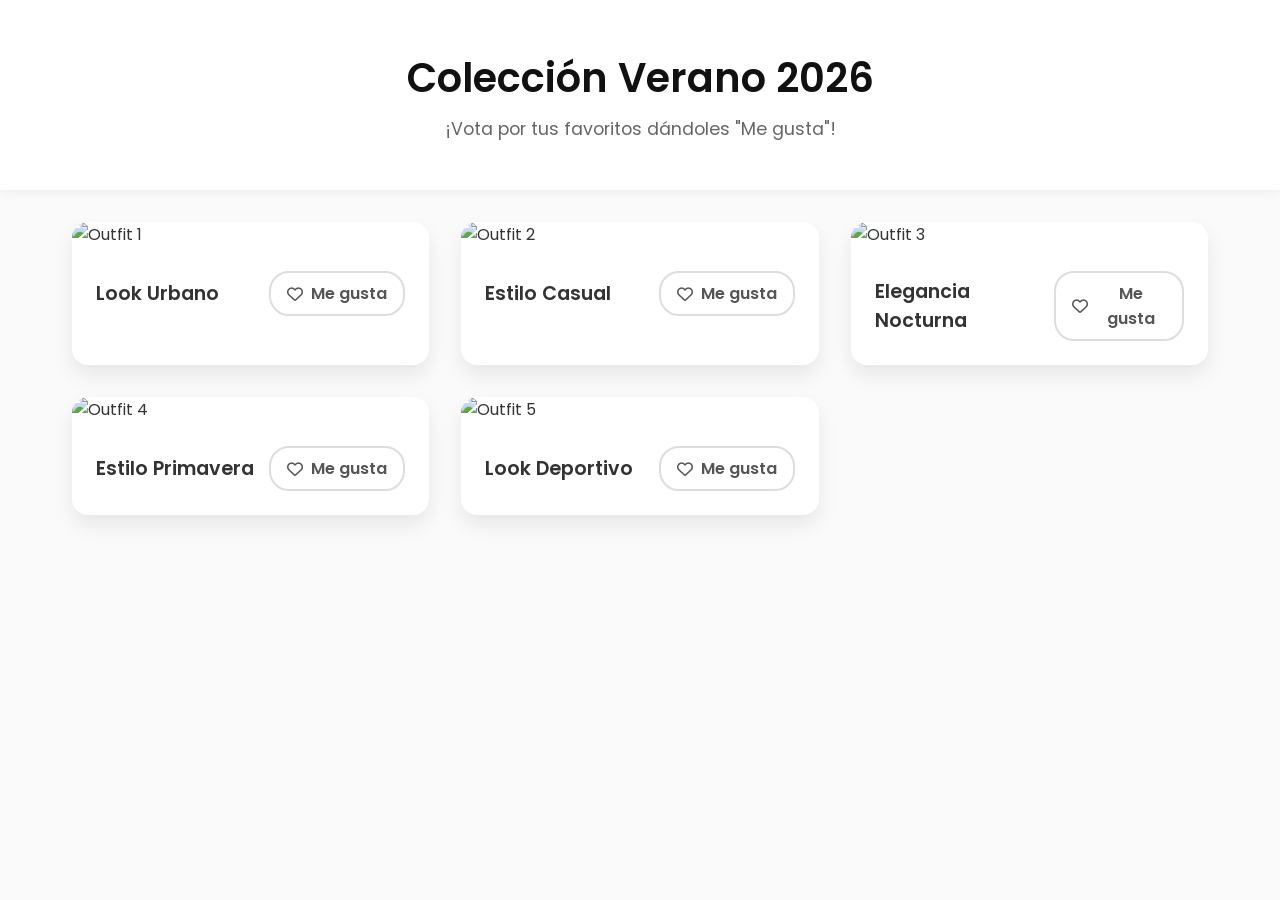
==== index.html @ c22bd41a "Add files via upload" ====
<!DOCTYPE html>
<html lang="es">
<head>
    <meta charset="UTF-8">
    <meta name="viewport" content="width=device-width, initial-scale=1.0">
    <title>Catálogo de Moda 2026</title>
    <link rel="stylesheet" href="style.css">
    <link href="https://fonts.googleapis.com/css2?family=Poppins:wght@300;400;600&display=swap" rel="stylesheet">
    <link rel="stylesheet" href="https://cdnjs.cloudflare.com/ajax/libs/font-awesome/6.4.0/css/all.min.css">
</head>
<body>
    <header class="catalog-header">
        <h1>Colección Verano 2026</h1>
        <p>¡Vota por tus favoritos dándoles "Me gusta"!</p>
    </header>

    <main class="gallery">
        <div class="card">
            <img src="https://images.unsplash.com/photo-1515886657613-9f3515b0c78f?w=600&q=80" alt="Outfit 1">
            <div class="card-info">
                <h3>Look Urbano</h3>
                <button class="like-btn"><i class="fa-regular fa-heart"></i> Me gusta</button>
            </div>
        </div>
        <div class="card">
            <img src="https://images.unsplash.com/photo-1483985988355-763728e1935b?w=600&q=80" alt="Outfit 2">
            <div class="card-info">
                <h3>Estilo Casual</h3>
                <button class="like-btn"><i class="fa-regular fa-heart"></i> Me gusta</button>
            </div>
        </div>
        <div class="card">
            <img src="https://images.unsplash.com/photo-1496747611176-843222e1e57c?w=600&q=80" alt="Outfit 3">
            <div class="card-info">
                <h3>Elegancia Nocturna</h3>
                <button class="like-btn"><i class="fa-regular fa-heart"></i> Me gusta</button>
            </div>
        </div>
        
        <!-- Para agregar un nuevo producto, copia desde el <div class="card"> hasta su respectivo </div> -->
        <div class="card">
            <!-- Cambia el enlace dentro de src="" por la URL de tu foto -->
            <img src="https://images.unsplash.com/photo-1434389677669-e08b4cac3105?w=600&q=80" alt="Outfit 4">
            <div class="card-info">
                <!-- Cambia el nombre aquí -->
                <h3>Estilo Primavera</h3>
                <button class="like-btn"><i class="fa-regular fa-heart"></i> Me gusta</button>
            </div>
        </div>

        <div class="card">
            <img src="https://images.unsplash.com/photo-1550614000-4b95dd578e93?w=600&q=80" alt="Outfit 5">
            <div class="card-info">
                <h3>Look Deportivo</h3>
                <button class="like-btn"><i class="fa-regular fa-heart"></i> Me gusta</button>
            </div>
        </div>
        <!-- Fin de productos -->
    </main>

    <!-- Overlay de carga oculto -->
    <div id="loading" class="hidden overlay">
        <div class="spinner"></div>
        <p>Registrando tu voto de forma segura...</p>
    </div>

    <!-- Modal de Agradecimiento -->
    <div id="thanks-modal" class="hidden overlay">
        <div class="modal-box">
            <i class="fa-solid fa-heart success-icon"></i>
            <h2>¡Gracias por tu apoyo!</h2>
            <p>Tu voto ha sido registrado exitosamente en nuestro sistema.</p>
            <button id="close-modal" class="btn-primary">Cerrar</button>
        </div>
    </div>

    <script src="script.js"></script>
</body>
</html>
---- style.css ----
:root {
    --bg: #fafafa;
    --text: #333;
    --primary: #e11d48;
    --card-bg: #fff;
}

* { margin: 0; padding: 0; box-sizing: border-box; font-family: 'Poppins', sans-serif; }
body { background: var(--bg); color: var(--text); }

.catalog-header {
    text-align: center; padding: 3rem 1rem; background: #fff;
    box-shadow: 0 2px 10px rgba(0,0,0,0.05); margin-bottom: 2rem;
}
.catalog-header h1 { font-size: 2.5rem; font-weight: 600; color: #111; }
.catalog-header p { color: #666; font-size: 1.1rem; margin-top: 0.5rem; }

.gallery {
    display: grid; grid-template-columns: repeat(auto-fit, minmax(280px, 1fr));
    gap: 2rem; padding: 0 2rem 4rem; max-width: 1200px; margin: 0 auto;
}

.card {
    background: var(--card-bg); border-radius: 16px; overflow: hidden;
    box-shadow: 0 10px 20px rgba(0,0,0,0.08); transition: transform 0.3s;
}
.card:hover { transform: translateY(-5px); }

.card img { width: 100%; height: 350px; object-fit: cover; }
.card-info { padding: 1.5rem; display: flex; justify-content: space-between; align-items: center; }
.card-info h3 { font-size: 1.2rem; font-weight: 600; }

.like-btn {
    background: none; border: 2px solid #ddd; padding: 0.5rem 1rem; border-radius: 20px;
    cursor: pointer; font-weight: 600; color: #555; transition: all 0.2s;
    display: flex; align-items: center; gap: 0.5rem; font-size: 1rem;
}
.like-btn:hover { border-color: var(--primary); color: var(--primary); }
.like-btn.liked { background: var(--primary); color: white; border-color: var(--primary); }
.like-btn.liked i { font-weight: 900; }

/* Overlays */
.hidden { display: none !important; }
.overlay {
    position: fixed; top: 0; left: 0; width: 100%; height: 100%;
    background: rgba(0,0,0,0.7); display: flex; flex-direction: column;
    justify-content: center; align-items: center; z-index: 100;
}
.overlay p { color: white; margin-top: 1rem; font-size: 1.2rem; }

.spinner {
    width: 50px; height: 50px; border: 4px solid rgba(255,255,255,0.3);
    border-top-color: white; border-radius: 50%; animation: spin 1s infinite linear;
}

.modal-box {
    background: white; padding: 3rem; border-radius: 20px; text-align: center; max-width: 400px;
    margin: 1rem;
}
.modal-box p { color: #555; font-size: 1rem; }
.success-icon { font-size: 4rem; color: var(--primary); margin-bottom: 1rem; }
.modal-box h2 { color: #111; margin-bottom: 1rem; }

.btn-primary {
    background: var(--primary); color: white; border: none; padding: 0.8rem 2rem;
    border-radius: 30px; font-weight: 600; margin-top: 1.5rem; cursor: pointer;
    font-size: 1rem;
}

@keyframes spin { 100% { transform: rotate(360deg); } }

/* Admin panel styles */
.admin-container { max-width: 1000px; margin: 3rem auto; padding: 2rem; background: white; border-radius: 12px; box-shadow: 0 4px 20px rgba(0,0,0,0.1); }
table { width: 100%; border-collapse: collapse; margin-top: 2rem; }
th, td { padding: 1rem; text-align: left; border-bottom: 1px solid #ddd; }
th { background: #f8f9fa; font-weight: 600; }
.map-link { color: #2563eb; text-decoration: none; font-weight: 600; }
.map-link:hover { text-decoration: underline; }

@media (max-width: 600px) {
    .admin-container { padding: 1rem; margin: 1rem; overflow-x: auto; }
}
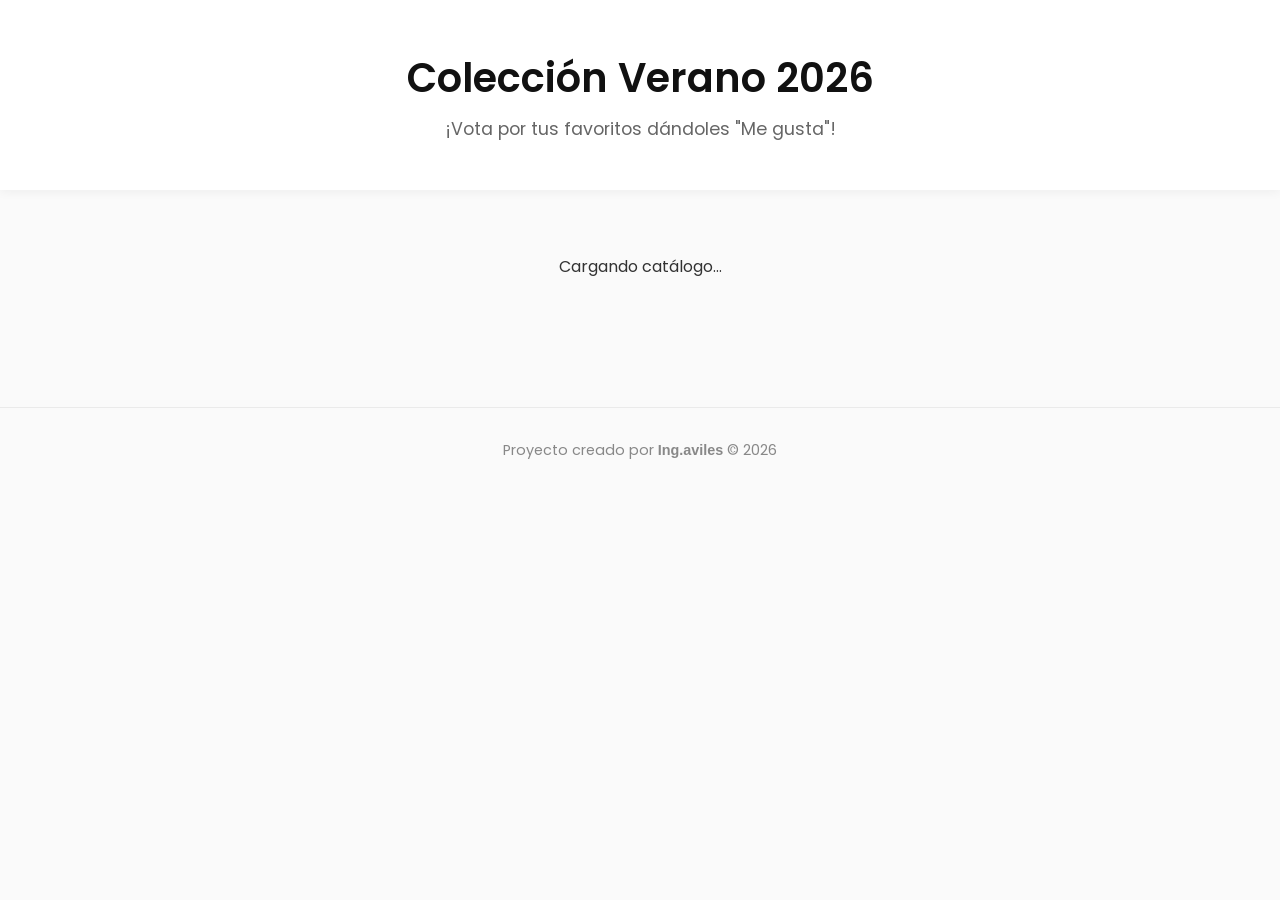
==== commit 693669f3: "Add files via upload" ====
--- a/index.html
+++ b/index.html
@@ -1,79 +1,64 @@
-<!DOCTYPE html>
-<html lang="es">
-<head>
-    <meta charset="UTF-8">
-    <meta name="viewport" content="width=device-width, initial-scale=1.0">
-    <title>Catálogo de Moda 2026</title>
-    <link rel="stylesheet" href="style.css">
-    <link href="https://fonts.googleapis.com/css2?family=Poppins:wght@300;400;600&display=swap" rel="stylesheet">
-    <link rel="stylesheet" href="https://cdnjs.cloudflare.com/ajax/libs/font-awesome/6.4.0/css/all.min.css">
-</head>
-<body>
-    <header class="catalog-header">
-        <h1>Colección Verano 2026</h1>
-        <p>¡Vota por tus favoritos dándoles "Me gusta"!</p>
-    </header>
-
-    <main class="gallery">
-        <div class="card">
-            <img src="https://images.unsplash.com/photo-1515886657613-9f3515b0c78f?w=600&q=80" alt="Outfit 1">
-            <div class="card-info">
-                <h3>Look Urbano</h3>
-                <button class="like-btn"><i class="fa-regular fa-heart"></i> Me gusta</button>
-            </div>
-        </div>
-        <div class="card">
-            <img src="https://images.unsplash.com/photo-1483985988355-763728e1935b?w=600&q=80" alt="Outfit 2">
-            <div class="card-info">
-                <h3>Estilo Casual</h3>
-                <button class="like-btn"><i class="fa-regular fa-heart"></i> Me gusta</button>
-            </div>
-        </div>
-        <div class="card">
-            <img src="https://images.unsplash.com/photo-1496747611176-843222e1e57c?w=600&q=80" alt="Outfit 3">
-            <div class="card-info">
-                <h3>Elegancia Nocturna</h3>
-                <button class="like-btn"><i class="fa-regular fa-heart"></i> Me gusta</button>
-            </div>
-        </div>
-        
-        <!-- Para agregar un nuevo producto, copia desde el <div class="card"> hasta su respectivo </div> -->
-        <div class="card">
-            <!-- Cambia el enlace dentro de src="" por la URL de tu foto -->
-            <img src="https://images.unsplash.com/photo-1434389677669-e08b4cac3105?w=600&q=80" alt="Outfit 4">
-            <div class="card-info">
-                <!-- Cambia el nombre aquí -->
-                <h3>Estilo Primavera</h3>
-                <button class="like-btn"><i class="fa-regular fa-heart"></i> Me gusta</button>
-            </div>
-        </div>
-
-        <div class="card">
-            <img src="https://images.unsplash.com/photo-1550614000-4b95dd578e93?w=600&q=80" alt="Outfit 5">
-            <div class="card-info">
-                <h3>Look Deportivo</h3>
-                <button class="like-btn"><i class="fa-regular fa-heart"></i> Me gusta</button>
-            </div>
-        </div>
-        <!-- Fin de productos -->
-    </main>
-
-    <!-- Overlay de carga oculto -->
-    <div id="loading" class="hidden overlay">
-        <div class="spinner"></div>
-        <p>Registrando tu voto de forma segura...</p>
-    </div>
-
-    <!-- Modal de Agradecimiento -->
-    <div id="thanks-modal" class="hidden overlay">
-        <div class="modal-box">
-            <i class="fa-solid fa-heart success-icon"></i>
-            <h2>¡Gracias por tu apoyo!</h2>
-            <p>Tu voto ha sido registrado exitosamente en nuestro sistema.</p>
-            <button id="close-modal" class="btn-primary">Cerrar</button>
-        </div>
-    </div>
-
-    <script src="script.js"></script>
-</body>
-</html>
+<!DOCTYPE html>
+<html lang="es">
+<head>
+    <meta charset="UTF-8">
+    <meta name="viewport" content="width=device-width, initial-scale=1.0">
+    <title>Catálogo de Moda 2026</title>
+    <link rel="stylesheet" href="style.css">
+    <link href="https://fonts.googleapis.com/css2?family=Poppins:wght@300;400;600&display=swap" rel="stylesheet">
+    <link rel="stylesheet" href="https://cdnjs.cloudflare.com/ajax/libs/font-awesome/6.4.0/css/all.min.css">
+</head>
+<body>
+    <header class="catalog-header">
+        <h1>Colección Verano 2026</h1>
+        <p>¡Vota por tus favoritos dándoles "Me gusta"!</p>
+    </header>
+
+    <main class="gallery" id="gallery-container">
+        <div style="text-align: center; width: 100%; padding: 2rem;">Cargando catálogo...</div>
+    </main>
+
+    <footer style="text-align: center; padding: 2rem; color: #888; font-size: 0.9rem; margin-top: 2rem; border-top: 1px solid #eaeaea;">
+        Proyecto creado por <strong>Ing.aviles</strong> &copy; 2026
+    </footer>
+
+    <!-- Overlay de carga oculto -->
+    <div id="loading" class="hidden overlay">
+        <div class="spinner"></div>
+        <p>Registrando tu voto de forma segura...</p>
+    </div>
+
+    <!-- Modal de Agradecimiento -->
+    <div id="thanks-modal" class="hidden overlay">
+        <div class="modal-box">
+            <i class="fa-solid fa-heart success-icon"></i>
+            <h2>¡Gracias por tu apoyo!</h2>
+            <p>Tu voto ha sido registrado exitosamente en nuestro sistema.</p>
+            <button id="close-modal" class="btn-primary">Cerrar</button>
+        </div>
+    </div>
+
+    <script src="script.js"></script>
+    <script>
+        fetch('/api/products')
+            .then(res => res.json())
+            .then(products => {
+                const container = document.getElementById('gallery-container');
+                container.innerHTML = '';
+                products.forEach(p => {
+                    container.innerHTML += `
+                        <div class="card">
+                            <img src="${p.image}" alt="${p.name}">
+                            <div class="card-info">
+                                <h3>${p.name}</h3>
+                                <button class="like-btn" data-id="${p.id}">
+                                    <i class="fa-regular fa-heart"></i> Me gusta (<span class="like-count">${p.likes || 0}</span>)
+                                </button>
+                            </div>
+                        </div>
+                    `;
+                });
+            });
+    </script>
+</body>
+</html>
--- a/style.css
+++ b/style.css
@@ -26,7 +26,7 @@
 }
 .card:hover { transform: translateY(-5px); }
 
-.card img { width: 100%; height: 350px; object-fit: cover; }
+.card img { width: 100%; height: 350px; object-fit: cover; object-position: center top; }
 .card-info { padding: 1.5rem; display: flex; justify-content: space-between; align-items: center; }
 .card-info h3 { font-size: 1.2rem; font-weight: 600; }
 
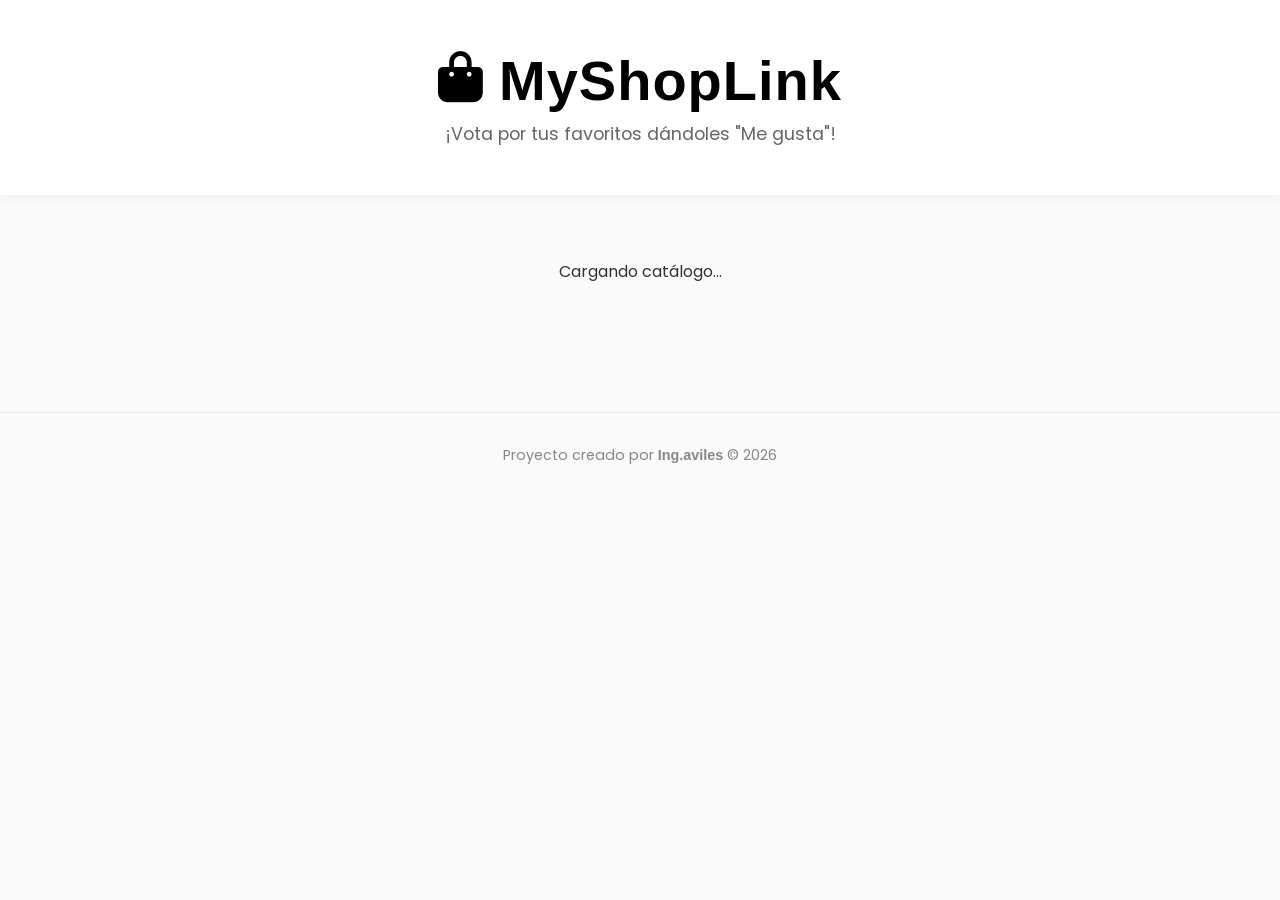
==== commit f76f439e: "Add files via upload" ====
--- a/index.html
+++ b/index.html
@@ -3,14 +3,14 @@
 <head>
     <meta charset="UTF-8">
     <meta name="viewport" content="width=device-width, initial-scale=1.0">
-    <title>Catálogo de Moda 2026</title>
+    <title>MyShopLink</title>
     <link rel="stylesheet" href="style.css">
     <link href="https://fonts.googleapis.com/css2?family=Poppins:wght@300;400;600&display=swap" rel="stylesheet">
     <link rel="stylesheet" href="https://cdnjs.cloudflare.com/ajax/libs/font-awesome/6.4.0/css/all.min.css">
 </head>
 <body>
     <header class="catalog-header">
-        <h1>Colección Verano 2026</h1>
+        <h1 class="logo-title"><i class="fa-solid fa-bag-shopping logo-icon"></i> MyShopLink</h1>
         <p>¡Vota por tus favoritos dándoles "Me gusta"!</p>
     </header>
 
--- a/style.css
+++ b/style.css
@@ -12,7 +12,22 @@
     text-align: center; padding: 3rem 1rem; background: #fff;
     box-shadow: 0 2px 10px rgba(0,0,0,0.05); margin-bottom: 2rem;
 }
-.catalog-header h1 { font-size: 2.5rem; font-weight: 600; color: #111; }
+.catalog-header h1 { 
+    font-size: 3.5rem; 
+    font-weight: 800; 
+    color: #000;
+    letter-spacing: 1px;
+}
+.logo-title {
+    display: flex;
+    align-items: center;
+    justify-content: center;
+    gap: 15px;
+}
+.logo-icon {
+    font-size: 3.2rem;
+    margin-top: -5px;
+}
 .catalog-header p { color: #666; font-size: 1.1rem; margin-top: 0.5rem; }
 
 .gallery {
@@ -26,14 +41,15 @@
 }
 .card:hover { transform: translateY(-5px); }
 
-.card img { width: 100%; height: 350px; object-fit: cover; object-position: center top; }
-.card-info { padding: 1.5rem; display: flex; justify-content: space-between; align-items: center; }
-.card-info h3 { font-size: 1.2rem; font-weight: 600; }
+.card img { width: 100%; aspect-ratio: 4/5; object-fit: cover; object-position: center; display: block; }
+.card-info { padding: 1.2rem; display: flex; justify-content: space-between; align-items: center; gap: 10px; }
+.card-info h3 { font-size: 1.1rem; font-weight: 600; word-break: break-word; }
 
 .like-btn {
-    background: none; border: 2px solid #ddd; padding: 0.5rem 1rem; border-radius: 20px;
+    background: none; border: 2px solid #ddd; padding: 0.5rem 0.8rem; border-radius: 20px;
     cursor: pointer; font-weight: 600; color: #555; transition: all 0.2s;
-    display: flex; align-items: center; gap: 0.5rem; font-size: 1rem;
+    display: flex; align-items: center; gap: 0.4rem; font-size: 0.95rem;
+    white-space: nowrap; flex-shrink: 0;
 }
 .like-btn:hover { border-color: var(--primary); color: var(--primary); }
 .like-btn.liked { background: var(--primary); color: white; border-color: var(--primary); }
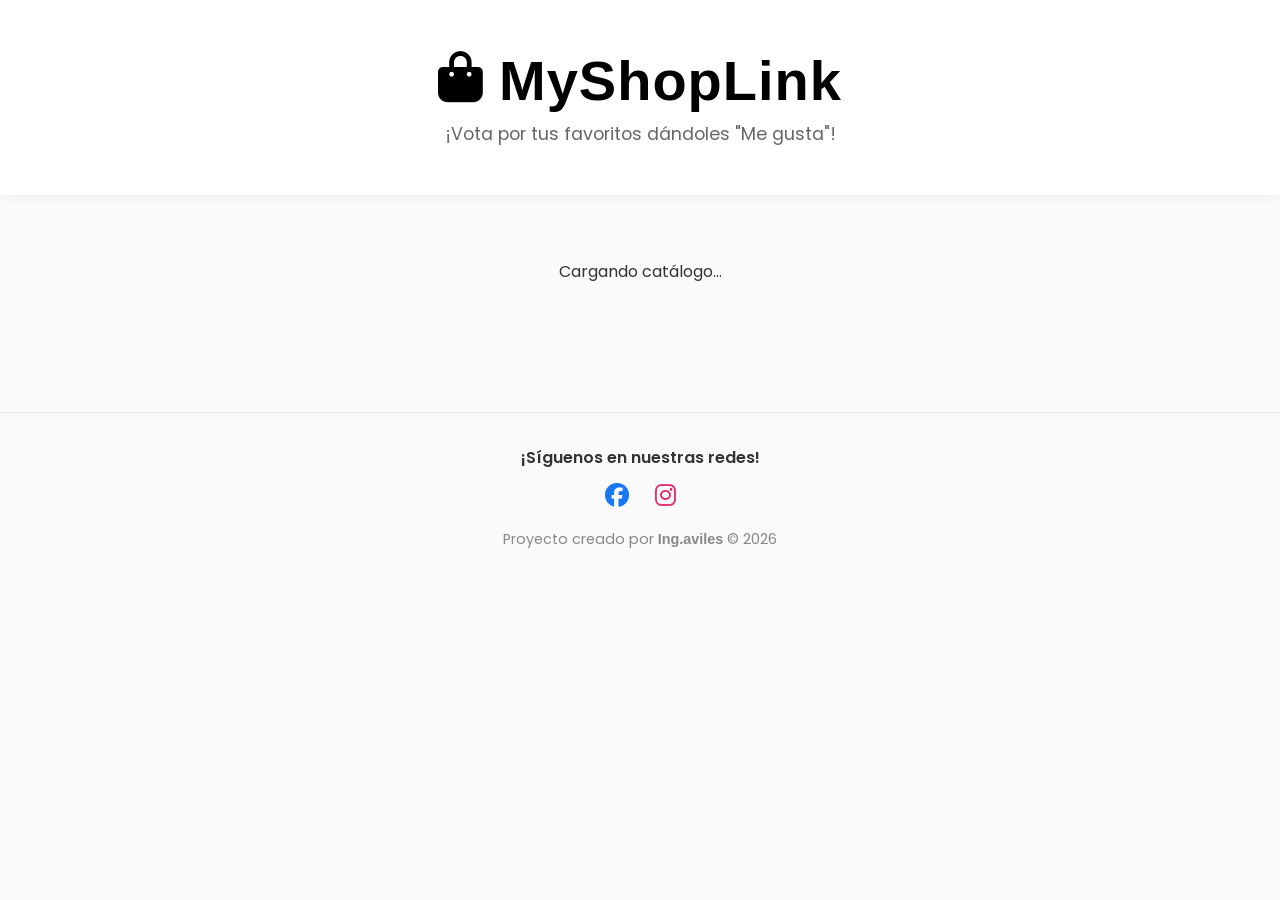
==== commit f7c3cf11: "Add files via upload" ====
--- a/index.html
+++ b/index.html
@@ -19,8 +19,33 @@
     </main>
 
     <footer style="text-align: center; padding: 2rem; color: #888; font-size: 0.9rem; margin-top: 2rem; border-top: 1px solid #eaeaea;">
+        <div style="margin-bottom: 1rem; font-size: 1.5rem;">
+            <p style="font-size: 1rem; font-weight: 600; margin-bottom: 0.5rem; color: #333;">¡Síguenos en nuestras redes!</p>
+            <a href="https://www.facebook.com/" target="_blank" style="color: #1877F2; margin: 0 10px; text-decoration: none;"><i class="fa-brands fa-facebook"></i></a>
+            <a href="https://www.instagram.com/" target="_blank" style="color: #E1306C; margin: 0 10px; text-decoration: none;"><i class="fa-brands fa-instagram"></i></a>
+        </div>
         Proyecto creado por <strong>Ing.aviles</strong> &copy; 2026
     </footer>
+
+    <!-- Modal de Contacto -->
+    <div id="contact-modal" class="hidden overlay">
+        <div class="modal-box">
+            <h2 id="contact-product-name" style="margin-bottom: 1rem; font-size: 1.2rem;">Me interesa</h2>
+            <form id="contact-form">
+                <input type="hidden" id="contact-product-id">
+                <div style="margin-bottom: 1rem; text-align: left;">
+                    <label style="display: block; font-weight: 600; margin-bottom: 0.5rem;">Tu Nombre</label>
+                    <input type="text" id="contact-name" required style="width: 100%; padding: 0.8rem; border: 1px solid #ccc; border-radius: 8px;">
+                </div>
+                <div style="margin-bottom: 1.5rem; text-align: left;">
+                    <label style="display: block; font-weight: 600; margin-bottom: 0.5rem;">WhatsApp / Teléfono</label>
+                    <input type="tel" id="contact-phone" required style="width: 100%; padding: 0.8rem; border: 1px solid #ccc; border-radius: 8px;">
+                </div>
+                <button type="submit" class="btn-primary" style="width: 100%; margin-top: 0;">Enviar mis datos</button>
+                <button type="button" id="close-contact" style="background: none; border: none; margin-top: 1rem; color: #888; text-decoration: underline; cursor: pointer;">Cancelar</button>
+            </form>
+        </div>
+    </div>
 
     <!-- Overlay de carga oculto -->
     <div id="loading" class="hidden overlay">
@@ -49,11 +74,14 @@
                     container.innerHTML += `
                         <div class="card">
                             <img src="${p.image}" alt="${p.name}">
-                            <div class="card-info">
+                            <div class="card-info" style="flex-direction: column; align-items: flex-start;">
                                 <h3>${p.name}</h3>
-                                <button class="like-btn" data-id="${p.id}">
-                                    <i class="fa-regular fa-heart"></i> Me gusta (<span class="like-count">${p.likes || 0}</span>)
-                                </button>
+                                <div style="display: flex; gap: 10px; width: 100%; margin-top: 5px;">
+                                    <button class="contact-btn" style="flex:1; background:#2563eb; color:white; border:none; border-radius:20px; padding:0.5rem; font-weight:600; cursor:pointer;" data-id="${p.id}" data-name="${p.name}">Consultar</button>
+                                    <button class="like-btn" style="flex:1; justify-content:center;" data-id="${p.id}">
+                                        <i class="fa-regular fa-heart"></i> (<span class="like-count">${p.likes || 0}</span>)
+                                    </button>
+                                </div>
                             </div>
                         </div>
                     `;
--- a/style.css
+++ b/style.css
@@ -41,7 +41,14 @@
 }
 .card:hover { transform: translateY(-5px); }
 
-.card img { width: 100%; aspect-ratio: 4/5; object-fit: cover; object-position: center; display: block; }
+.card img { 
+    width: 100%; 
+    height: auto;
+    aspect-ratio: 3/4; 
+    object-fit: cover; 
+    object-position: top center;
+    display: block; 
+}
 .card-info { padding: 1.2rem; display: flex; justify-content: space-between; align-items: center; gap: 10px; }
 .card-info h3 { font-size: 1.1rem; font-weight: 600; word-break: break-word; }
 
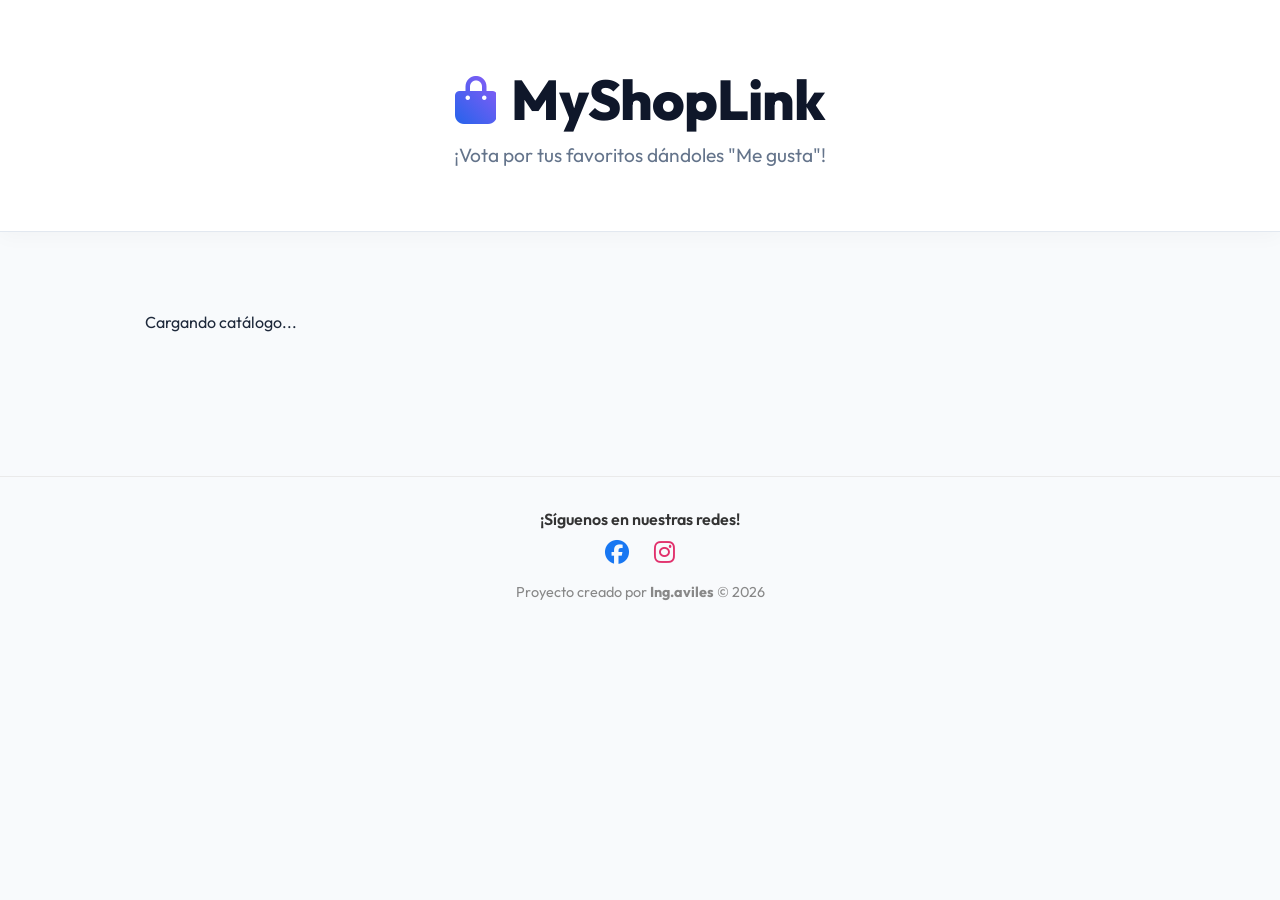
==== commit 8f5ee970: "Add files via upload" ====
--- a/index.html
+++ b/index.html
@@ -5,7 +5,7 @@
     <meta name="viewport" content="width=device-width, initial-scale=1.0">
     <title>MyShopLink</title>
     <link rel="stylesheet" href="style.css">
-    <link href="https://fonts.googleapis.com/css2?family=Poppins:wght@300;400;600&display=swap" rel="stylesheet">
+    <link href="https://fonts.googleapis.com/css2?family=Outfit:wght@300;400;500;600;700;800&display=swap" rel="stylesheet">
     <link rel="stylesheet" href="https://cdnjs.cloudflare.com/ajax/libs/font-awesome/6.4.0/css/all.min.css">
 </head>
 <body>
--- a/style.css
+++ b/style.css
@@ -1,105 +1,178 @@
+@import url('https://fonts.googleapis.com/css2?family=Outfit:wght@300;400;500;600;700;800&display=swap');
+
 :root {
-    --bg: #fafafa;
-    --text: #333;
-    --primary: #e11d48;
-    --card-bg: #fff;
+    --bg-color: #f8fafc;
+    --text-main: #1e293b;
+    --text-muted: #64748b;
+    --primary: #2563eb;
+    --primary-hover: #1d4ed8;
+    --card-bg: #ffffff;
+    --border-color: #e2e8f0;
+    --shadow-soft: 0 10px 40px -10px rgba(0,0,0,0.08);
+    --shadow-hover: 0 20px 40px -10px rgba(0,0,0,0.12);
 }
 
-* { margin: 0; padding: 0; box-sizing: border-box; font-family: 'Poppins', sans-serif; }
-body { background: var(--bg); color: var(--text); }
+* { 
+    margin: 0; padding: 0; box-sizing: border-box; 
+    font-family: 'Outfit', sans-serif; 
+}
+body { 
+    background: var(--bg-color); 
+    color: var(--text-main); 
+    min-height: 100vh;
+}
 
+/* Catalog Header */
 .catalog-header {
-    text-align: center; padding: 3rem 1rem; background: #fff;
-    box-shadow: 0 2px 10px rgba(0,0,0,0.05); margin-bottom: 2rem;
+    text-align: center; 
+    padding: 4rem 1rem; 
+    background: white;
+    box-shadow: 0 4px 20px rgba(0,0,0,0.03); 
+    margin-bottom: 3rem;
+    border-bottom: 1px solid var(--border-color);
 }
 .catalog-header h1 { 
     font-size: 3.5rem; 
     font-weight: 800; 
-    color: #000;
-    letter-spacing: 1px;
+    color: #0f172a;
+    letter-spacing: -1px;
 }
 .logo-title {
-    display: flex;
-    align-items: center;
-    justify-content: center;
-    gap: 15px;
+    display: flex; align-items: center; justify-content: center; gap: 15px;
 }
 .logo-icon {
-    font-size: 3.2rem;
-    margin-top: -5px;
+    font-size: 3rem;
+    background: -webkit-linear-gradient(45deg, #2563eb, #8b5cf6);
+    -webkit-background-clip: text;
+    -webkit-text-fill-color: transparent;
 }
-.catalog-header p { color: #666; font-size: 1.1rem; margin-top: 0.5rem; }
-
-.gallery {
-    display: grid; grid-template-columns: repeat(auto-fit, minmax(280px, 1fr));
-    gap: 2rem; padding: 0 2rem 4rem; max-width: 1200px; margin: 0 auto;
+.catalog-header p { 
+    color: var(--text-muted); 
+    font-size: 1.2rem; 
+    margin-top: 0.5rem;
+    font-weight: 400; 
 }
 
+/* Gallery / Grid */
+.gallery {
+    display: grid; 
+    grid-template-columns: repeat(auto-fill, minmax(280px, 1fr));
+    gap: 2.5rem; 
+    padding: 0 2rem 5rem; 
+    max-width: 1300px; 
+    margin: 0 auto;
+}
+
+/* Cards */
 .card {
-    background: var(--card-bg); border-radius: 16px; overflow: hidden;
-    box-shadow: 0 10px 20px rgba(0,0,0,0.08); transition: transform 0.3s;
+    background: var(--card-bg); 
+    border-radius: 20px; 
+    overflow: hidden;
+    box-shadow: var(--shadow-soft); 
+    transition: all 0.3s cubic-bezier(0.4, 0, 0.2, 1);
+    border: 1px solid var(--border-color);
 }
-.card:hover { transform: translateY(-5px); }
-
+.card:hover { 
+    transform: translateY(-8px); 
+    box-shadow: var(--shadow-hover);
+}
 .card img { 
-    width: 100%; 
-    height: auto;
-    aspect-ratio: 3/4; 
-    object-fit: cover; 
-    object-position: top center;
+    width: 100%; height: auto; aspect-ratio: 3/4; 
+    object-fit: cover; object-position: top center;
     display: block; 
 }
-.card-info { padding: 1.2rem; display: flex; justify-content: space-between; align-items: center; gap: 10px; }
-.card-info h3 { font-size: 1.1rem; font-weight: 600; word-break: break-word; }
+.card-info { 
+    padding: 1.5rem; 
+    display: flex; flex-direction: column; gap: 12px; 
+}
+.card-info h3 { 
+    font-size: 1.2rem; font-weight: 700; color: #1e293b;
+}
+
+/* Buttons */
+.contact-btn {
+    flex: 1; background: var(--primary); color: white; 
+    border: none; border-radius: 12px !important; padding: 0.7rem; 
+    font-weight: 600; font-size: 0.95rem; cursor: pointer;
+    transition: background 0.2s, transform 0.1s;
+}
+.contact-btn:hover { background: var(--primary-hover); transform: scale(1.02); }
 
 .like-btn {
-    background: none; border: 2px solid #ddd; padding: 0.5rem 0.8rem; border-radius: 20px;
-    cursor: pointer; font-weight: 600; color: #555; transition: all 0.2s;
-    display: flex; align-items: center; gap: 0.4rem; font-size: 0.95rem;
-    white-space: nowrap; flex-shrink: 0;
+    background: #f8fafc; border: 1px solid #e2e8f0 !important; 
+    padding: 0.7rem 1rem; border-radius: 12px !important; cursor: pointer; 
+    font-weight: 600; color: #475569; transition: all 0.2s;
+    display: flex; align-items: center; justify-content: center; gap: 0.4rem;
 }
-.like-btn:hover { border-color: var(--primary); color: var(--primary); }
-.like-btn.liked { background: var(--primary); color: white; border-color: var(--primary); }
+.like-btn:hover { background: #fee2e2; color: #e11d48; border-color: #fecdd3 !important; }
+.like-btn.liked { background: #e11d48; color: white; border-color: #e11d48 !important; }
 .like-btn.liked i { font-weight: 900; }
 
-/* Overlays */
+/* Modals & Overlays */
 .hidden { display: none !important; }
 .overlay {
     position: fixed; top: 0; left: 0; width: 100%; height: 100%;
-    background: rgba(0,0,0,0.7); display: flex; flex-direction: column;
-    justify-content: center; align-items: center; z-index: 100;
+    background: rgba(15, 23, 42, 0.6); 
+    backdrop-filter: blur(4px);
+    display: flex; flex-direction: column;
+    justify-content: center; align-items: center; z-index: 1000;
 }
-.overlay p { color: white; margin-top: 1rem; font-size: 1.2rem; }
+.modal-box {
+    background: white; padding: 3rem; border-radius: 24px; 
+    text-align: center; max-width: 450px; width: 90%;
+    box-shadow: 0 25px 50px -12px rgba(0, 0, 0, 0.25);
+    animation: modalPop 0.3s cubic-bezier(0.16, 1, 0.3, 1);
+}
+@keyframes modalPop {
+    0% { transform: scale(0.95); opacity: 0; }
+    100% { transform: scale(1); opacity: 1; }
+}
+.modal-box h2 { color: #0f172a; margin-bottom: 1rem; font-size: 1.5rem; font-weight: 700; }
+.modal-box p { color: var(--text-muted); }
+.success-icon { font-size: 4rem; color: #10b981; margin-bottom: 1rem; }
+
+.btn-primary {
+    background: var(--primary); color: white; border: none; 
+    padding: 0.9rem 2rem; border-radius: 12px; font-weight: 600; 
+    margin-top: 1.5rem; cursor: pointer; font-size: 1rem; width: 100%;
+    transition: background 0.2s;
+}
+.btn-primary:hover { background: var(--primary-hover); }
 
 .spinner {
     width: 50px; height: 50px; border: 4px solid rgba(255,255,255,0.3);
     border-top-color: white; border-radius: 50%; animation: spin 1s infinite linear;
 }
-
-.modal-box {
-    background: white; padding: 3rem; border-radius: 20px; text-align: center; max-width: 400px;
-    margin: 1rem;
-}
-.modal-box p { color: #555; font-size: 1rem; }
-.success-icon { font-size: 4rem; color: var(--primary); margin-bottom: 1rem; }
-.modal-box h2 { color: #111; margin-bottom: 1rem; }
-
-.btn-primary {
-    background: var(--primary); color: white; border: none; padding: 0.8rem 2rem;
-    border-radius: 30px; font-weight: 600; margin-top: 1.5rem; cursor: pointer;
-    font-size: 1rem;
-}
-
 @keyframes spin { 100% { transform: rotate(360deg); } }
 
 /* Admin panel styles */
-.admin-container { max-width: 1000px; margin: 3rem auto; padding: 2rem; background: white; border-radius: 12px; box-shadow: 0 4px 20px rgba(0,0,0,0.1); }
-table { width: 100%; border-collapse: collapse; margin-top: 2rem; }
-th, td { padding: 1rem; text-align: left; border-bottom: 1px solid #ddd; }
-th { background: #f8f9fa; font-weight: 600; }
-.map-link { color: #2563eb; text-decoration: none; font-weight: 600; }
-.map-link:hover { text-decoration: underline; }
+.admin-container { 
+    max-width: 1200px; margin: 3rem auto; padding: 2.5rem; 
+    background: white; border-radius: 20px; 
+    box-shadow: var(--shadow-soft); 
+    border: 1px solid var(--border-color);
+}
+table { width: 100%; border-collapse: separate; border-spacing: 0; margin-top: 1rem; }
+th, td { 
+    padding: 1.2rem 1rem; text-align: left; 
+    border-bottom: 1px solid #f1f5f9; 
+    vertical-align: middle;
+}
+th { 
+    background: #f8fafc; font-weight: 600; color: #475569; 
+    font-size: 0.85rem; text-transform: uppercase; letter-spacing: 0.5px;
+}
+th:first-child { border-top-left-radius: 12px; }
+th:last-child { border-top-right-radius: 12px; }
+tbody tr { transition: background 0.2s; }
+tbody tr:hover { background: #f8fafc; }
 
-@media (max-width: 600px) {
-    .admin-container { padding: 1rem; margin: 1rem; overflow-x: auto; }
+input[type="checkbox"] {
+    width: 18px; height: 18px; cursor: pointer; accent-color: var(--primary);
 }
+
+@media (max-width: 768px) {
+    .admin-container { padding: 1.5rem; margin: 1rem; overflow-x: auto; border-radius: 16px; }
+    .catalog-header h1 { font-size: 2.5rem; }
+    .gallery { padding: 0 1rem 3rem; }
+}
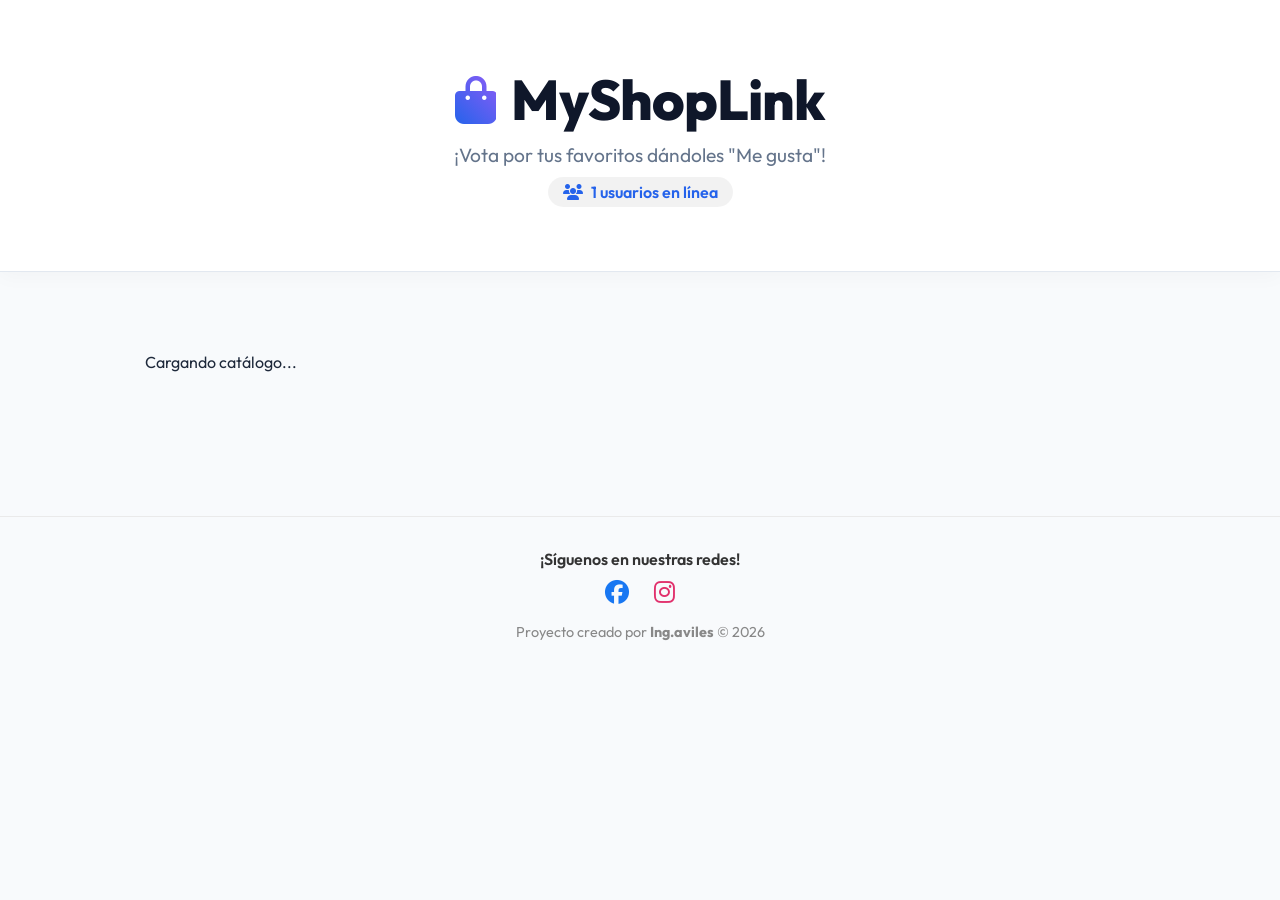
==== commit 0a7db8f6: "Add files via upload" ====
--- a/index.html
+++ b/index.html
@@ -12,6 +12,9 @@
     <header class="catalog-header">
         <h1 class="logo-title"><i class="fa-solid fa-bag-shopping logo-icon"></i> MyShopLink</h1>
         <p>¡Vota por tus favoritos dándoles "Me gusta"!</p>
+        <div style="margin-top: 10px; background: rgba(0,0,0,0.05); display: inline-block; padding: 5px 15px; border-radius: 20px; font-weight: 600; color: #2563eb;">
+            <i class="fa-solid fa-users" style="margin-right: 5px;"></i> <span class="online-count-display">1</span> usuarios en línea
+        </div>
     </header>
 
     <main class="gallery" id="gallery-container">
@@ -63,7 +66,7 @@
         </div>
     </div>
 
-    <script src="script.js"></script>
+    <script src="script.js?v=3"></script>
     <script>
         fetch('/api/products')
             .then(res => res.json())
